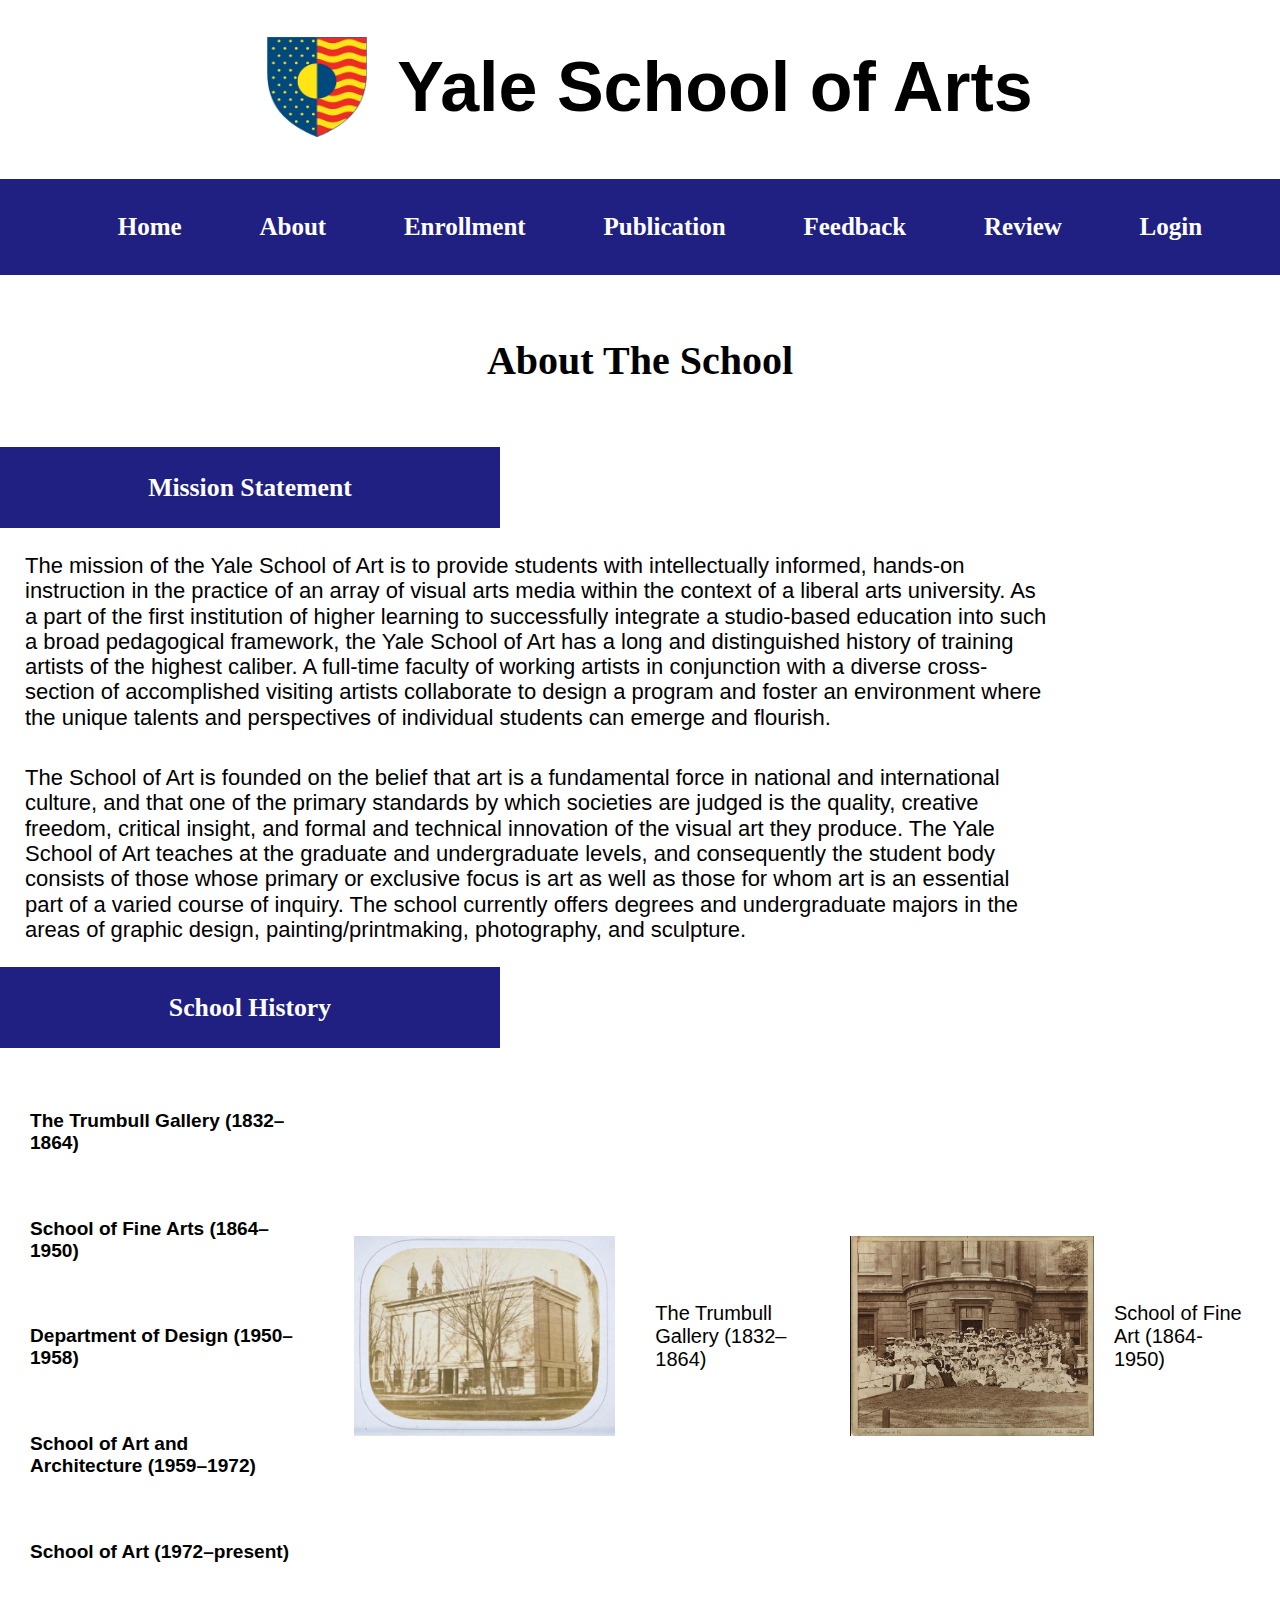
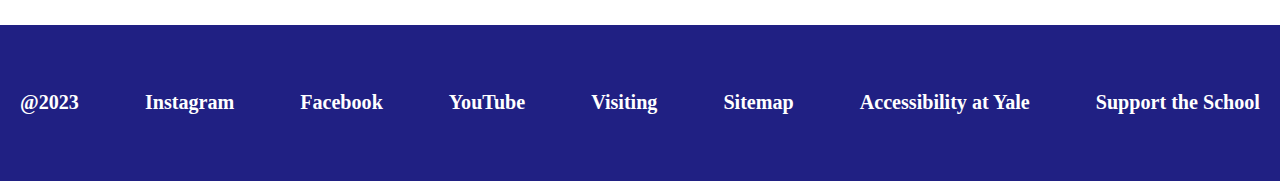
==== about.html @ fc09a9d0 "update" ====
<!DOCTYPE html>
<link rel="stylesheet" href="css/common_style.css" />
<link rel="stylesheet" href="css/about.css" />
<link rel="stylesheet" href="css/normalize.css" />

<meta name="viewport" content="width=device-width" />
<title>Yale School Of Art: About</title>
<header>
  <body>
    <section class="container">
      <img src="picture/School logo.png" alt="logo" width="100" height="100" />

      <div class="SchoolTitle">
        <h1>Yale School of Arts</h1>
      </div>
    </section>

    <menu class="menu">
      <h4><a onclick="home()">Home</a></h4>
      <h4><a onclick="about()">About</a></h4>
      <h4><a onclick="enrollment()">Enrollment</a></h4>
      <h4><a onclick="publication()">Publication</a></h4>
      <h4><a onclick="feedback()">Feedback</a></h4>
      <h4><a onclick="review()">Review</a></h4>
      <h4><a onclick="login()">Login</a></h4>
    </menu>

    <header class="header">
      <h4>About The School</h4>
    </header>

    <subtitle class="subtitle">
      <h3>Mission Statement</h3>
    </subtitle>

    <content class="content">
      The mission of the Yale School of Art is to provide students with
      intellectually informed, hands-on instruction in the practice of an array
      of visual arts media within the context of a liberal arts university. As a
      part of the first institution of higher learning to successfully integrate
      a studio-based education into such a broad pedagogical framework, the Yale
      School of Art has a long and distinguished history of training artists of
      the highest caliber. A full-time faculty of working artists in conjunction
      with a diverse cross-section of accomplished visiting artists collaborate
      to design a program and foster an environment where the unique talents and
      perspectives of individual students can emerge and flourish.
    </content>
    <content class="content">
      The School of Art is founded on the belief that art is a fundamental force
      in national and international culture, and that one of the primary
      standards by which societies are judged is the quality, creative freedom,
      critical insight, and formal and technical innovation of the visual art
      they produce. The Yale School of Art teaches at the graduate and
      undergraduate levels, and consequently the student body consists of those
      whose primary or exclusive focus is art as well as those for whom art is
      an essential part of a varied course of inquiry. The school currently
      offers degrees and undergraduate majors in the areas of graphic design,
      painting/printmaking, photography, and sculpture.
    </content>

    <subtitle class="subtitle">
      <h3>School History</h3>
    </subtitle>

    <section class="rowforimg2">
      <history class="history">
        <h5>The Trumbull Gallery (1832–1864)</h5>
        <h5>School of Fine Arts (1864–1950)</h5>
        <h5>Department of Design (1950–1958)</h5>
        <h5>School of Art and Architecture (1959–1972)</h5>
        <h5>School of Art (1972–present)</h5>
      </history>
      <br /><br />
      <div class="image3">
        <img
          src="picture/TrumbullGalleryYale-1860.jpg"
          alt="art2"
          width="296"
          height="200"
        />
        <br />
        <p class="words">The Trumbull Gallery (1832–1864)</p>
      </div>

      <div class="image4">
        <img
          src="picture/School of fine art(1864–1950).jpg"
          alt="art3"
          width="296"
          height="200"
        />
        <p class="words">School of Fine Art (1864-1950)</p>
      </div>
    </section>
    <script src="js/linkingPages.js"></script>
    <footer class="footer">
      <h6>@2023</h6>
      <h6>Instagram</h6>
      <h6>Facebook</h6>
      <h6>YouTube</h6>
      <h6>Visiting</h6>
      <h6>Sitemap</h6>
      <h6>Accessibility at Yale</h6>
      <h6>Support the School</h6>
    </footer>
  </body>
</header>
---- css/common_style.css ----
/* school logo for all pages */
.container {
  display: flex;
  flex-direction: row;
  gap: 50px;
  justify-content: center;
  align-items: center;
  margin: 20px;
  font-family: Arial, Helvetica, sans-serif;
  border: 4px hidden;
}

/* school name for all pages */
.SchoolTitle {
  font-size: 35px;
  margin: -20px;
}

/* menus for all pages */
.menu h4 a {
  color: white; /* Color for the link within h4 */
  text-decoration: none; /* Remove underline from the link */
  font-family: Georgia, "Times New Roman", Times, serif;
  display: flex;
  flex-direction: row;
}

/* menus for all pages */
.menu {
  background-color: rgb(32, 32, 131);
  color: aliceblue;
  font-size: 25px;
  display: flex;
  justify-content: space-evenly;
  cursor: pointer;
  flex-direction: row;
  margin-bottom: 0px;
}

/* standadize all the word format */
.content {
  display: flex;
  flex-direction: row;
  margin: 15px;
  padding: 10px;
  font-size: 22px;
  text-wrap: wrap;
  width: 80%;
  font-family: "Trebuchet MS", "Lucida Sans Unicode", "Lucida Grande",
    "Lucida Sans", Arial, sans-serif;
}

/* subheading for all pages */
.subtitle {
  font-size: 22px;
  display: flex;
  flex-direction: row;
  background-color: rgb(32, 32, 131);
  color: white;
  justify-content: center;
  width: 500px;
  font-family: Georgia, "Times New Roman", Times, serif;
}

/* footer for all pages*/
.footer {
  display: flex;
  flex-direction: row;
  font-size: 30px;
  justify-content: space-between;
  padding: 20px;
  color: white;
  background-color: rgb(32, 32, 131);
}

/* alignment of the school logo and school title for all pages */
.header {
  display: flex;
  justify-content: center;
  padding: 10px;
  font-size: 40px;
}
/* standadize word size */
.word {
  font-size: 18px;
}

@media only screen and (max-width: 600px) {
  .container {
    display: flex;
    flex-direction: column;
  }
  .menu {
    display: flex;
    flex-direction: column;
  }
  .intro {
    display: flex;
    flex-direction: column;
  }
  .subtitle {
    display: flex;
    flex-direction: column;
  }
  .footer {
    display: flex;
    flex-direction: column;
  }
}
---- css/about.css ----
/* about page:school history timeline */
.history {
  display: flex;
  flex-direction: column;
  font-size: 23px;
  padding: 30px;
  font-family: "Trebuchet MS", "Lucida Sans Unicode", "Lucida Grande",
    "Lucida Sans", Arial, sans-serif;
}

/* about page:school images border */
.rowforimg2 {
  display: flex;
  flex-direction: row;
  border: 4px hidden;
}

/* about page:school images trumbull gallery */
.image3 {
  display: flex;
  flex-direction: row;
  align-items: center;
  justify-content: center;
  padding: 30px;
  gap: 20px;
}

/* about page:school images school of fine art */
.image4 {
  display: flex;
  flex-direction: row;
  align-items: center;
  padding: 30px;
  gap: 20px;
}
.words {
  font-size: 20px;
  font-family: "Trebuchet MS", "Lucida Sans Unicode", "Lucida Grande",
    "Lucida Sans", Arial, sans-serif;
}
@media only screen and (max-width: 600px) {
  .rowforimg2 {
    display: flex;
    flex-direction: column;
  }
}
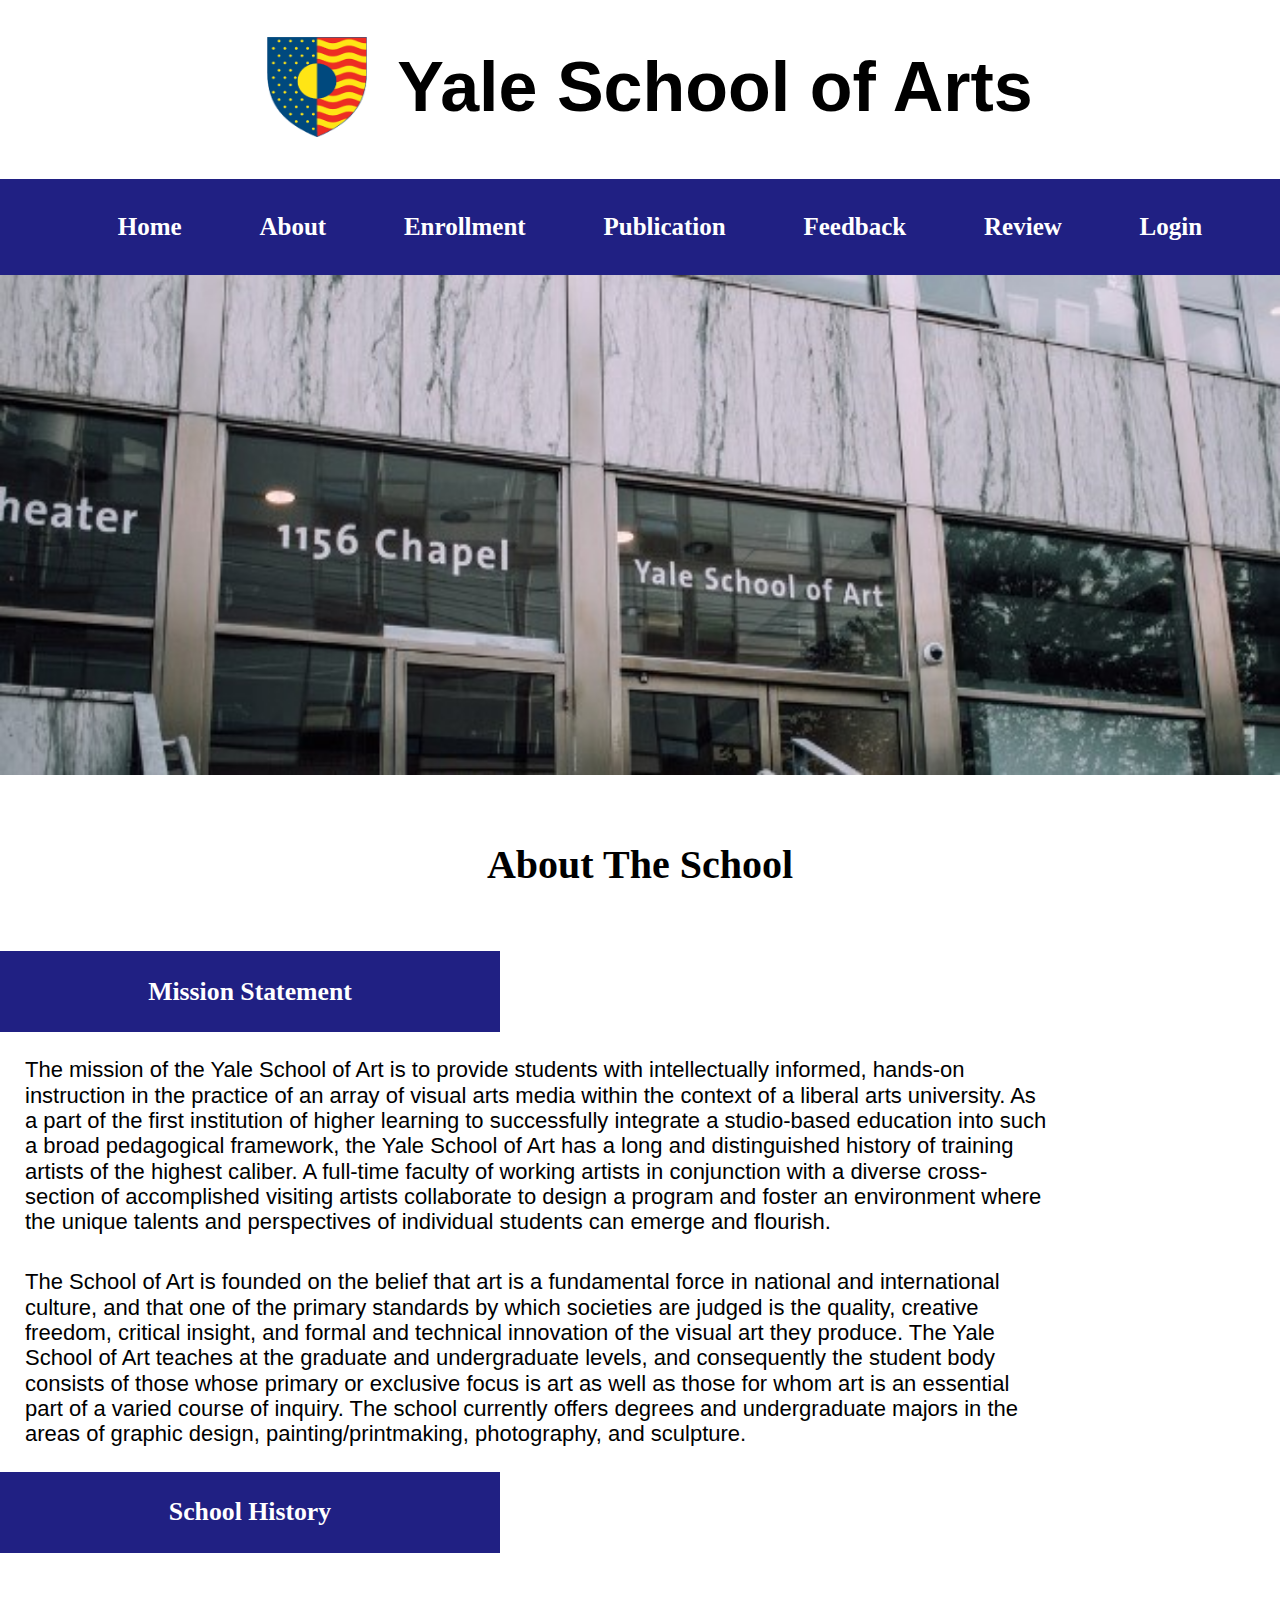
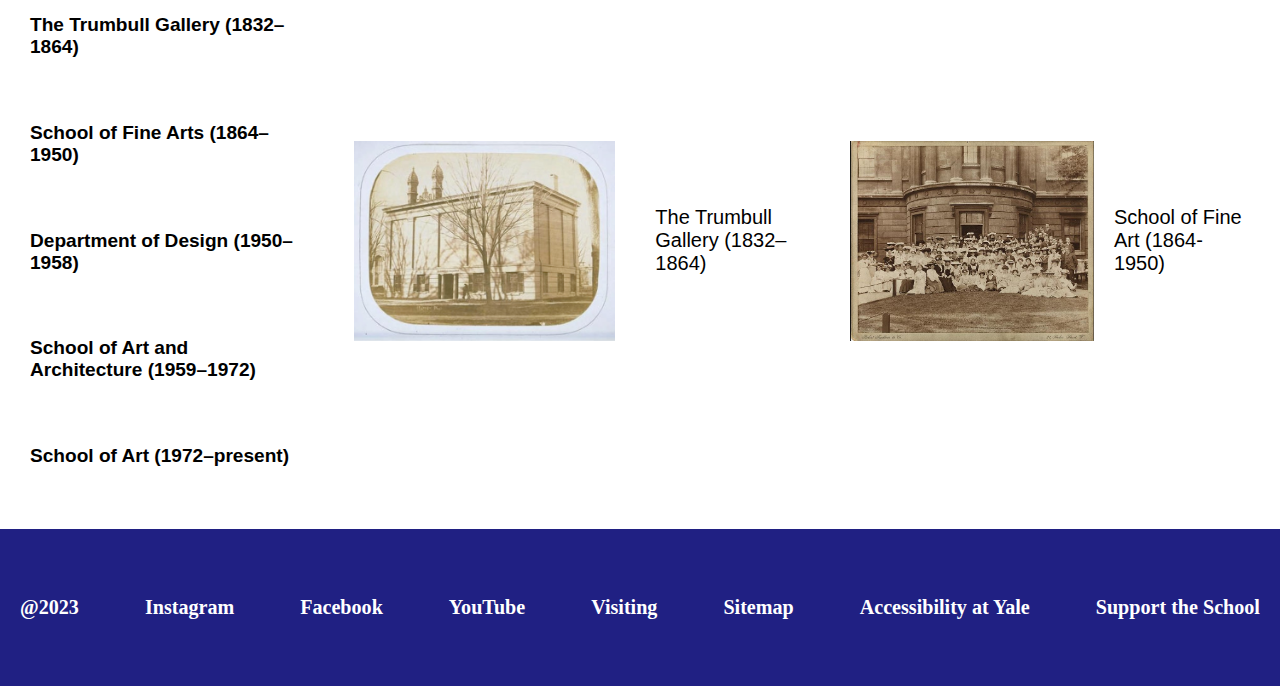
==== commit 2e2c7646: "update" ====
--- a/about.html
+++ b/about.html
@@ -24,7 +24,12 @@
       <h4><a onclick="review()">Review</a></h4>
       <h4><a onclick="login()">Login</a></h4>
     </menu>
-
+    <img
+      src="picture/about cover image.jpg"
+      alt="pic"
+      width="100%"
+      height="500px"
+    />
     <header class="header">
       <h4>About The School</h4>
     </header>
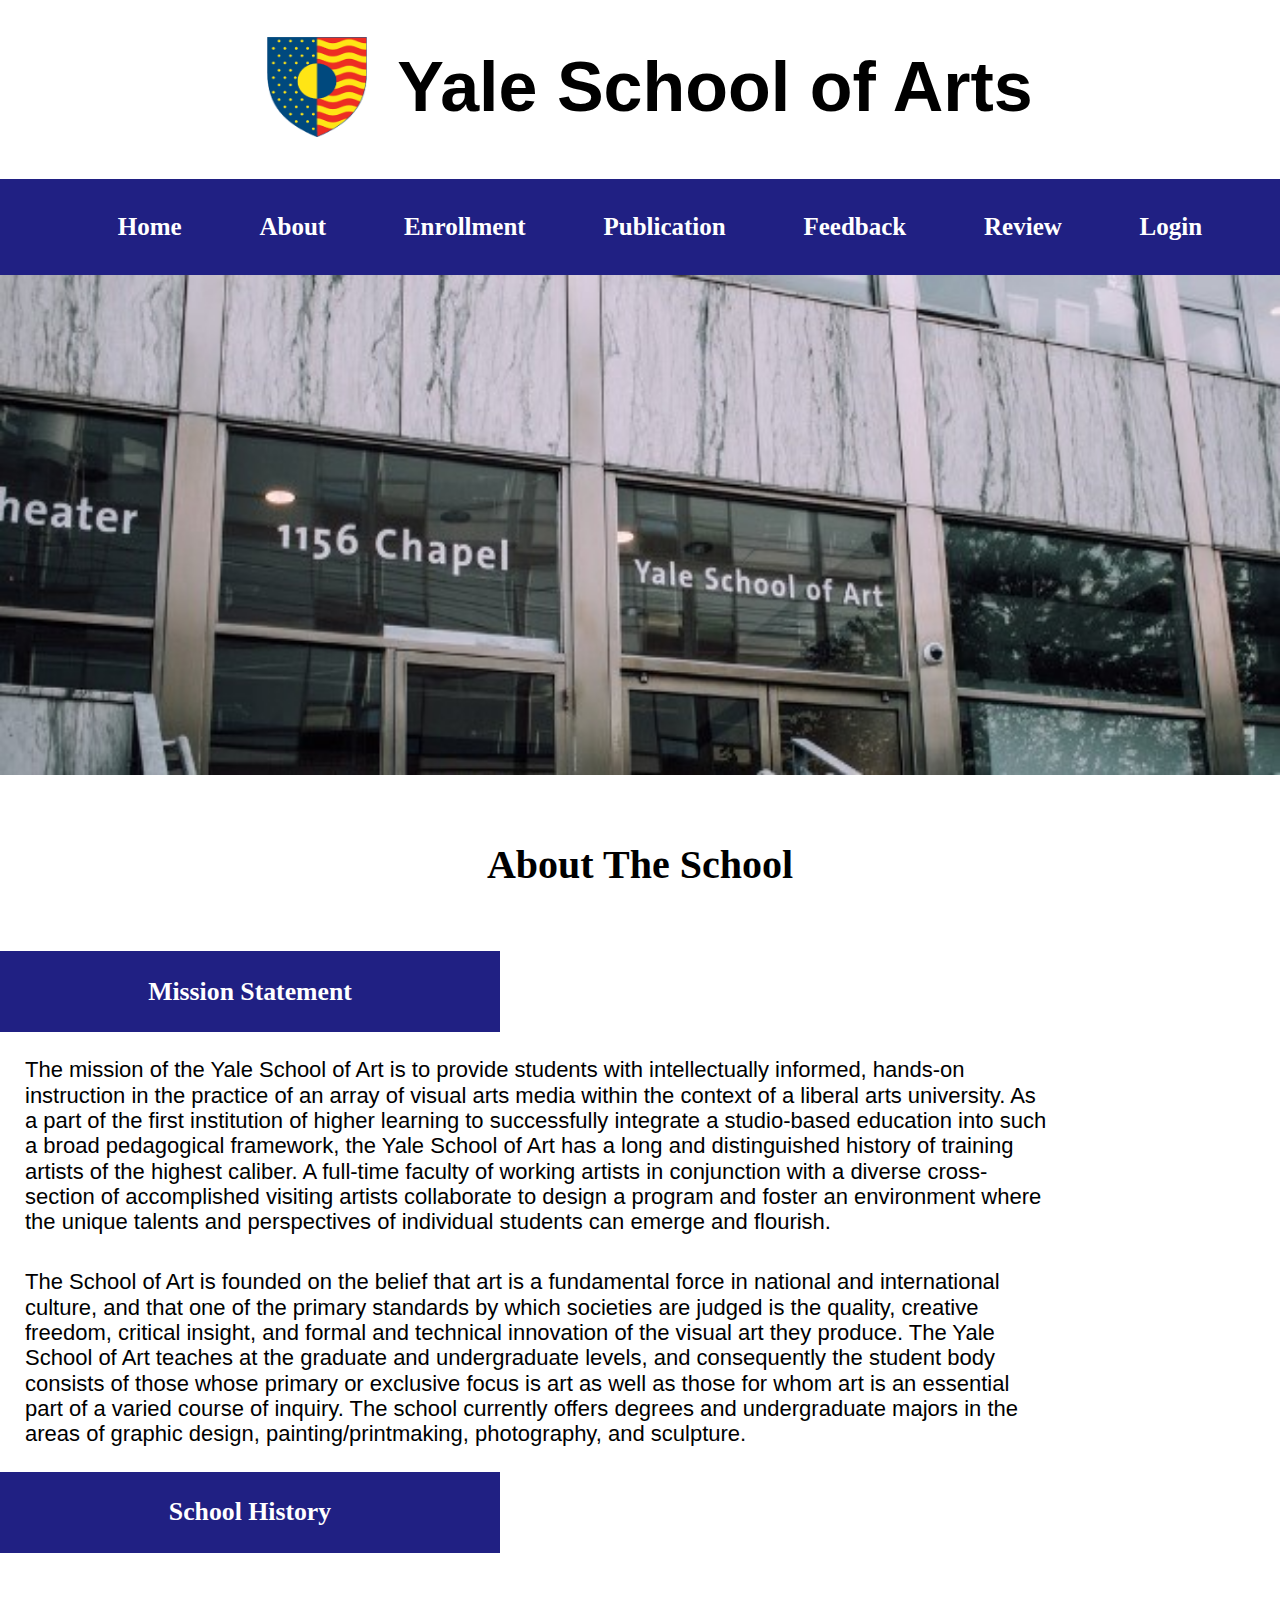
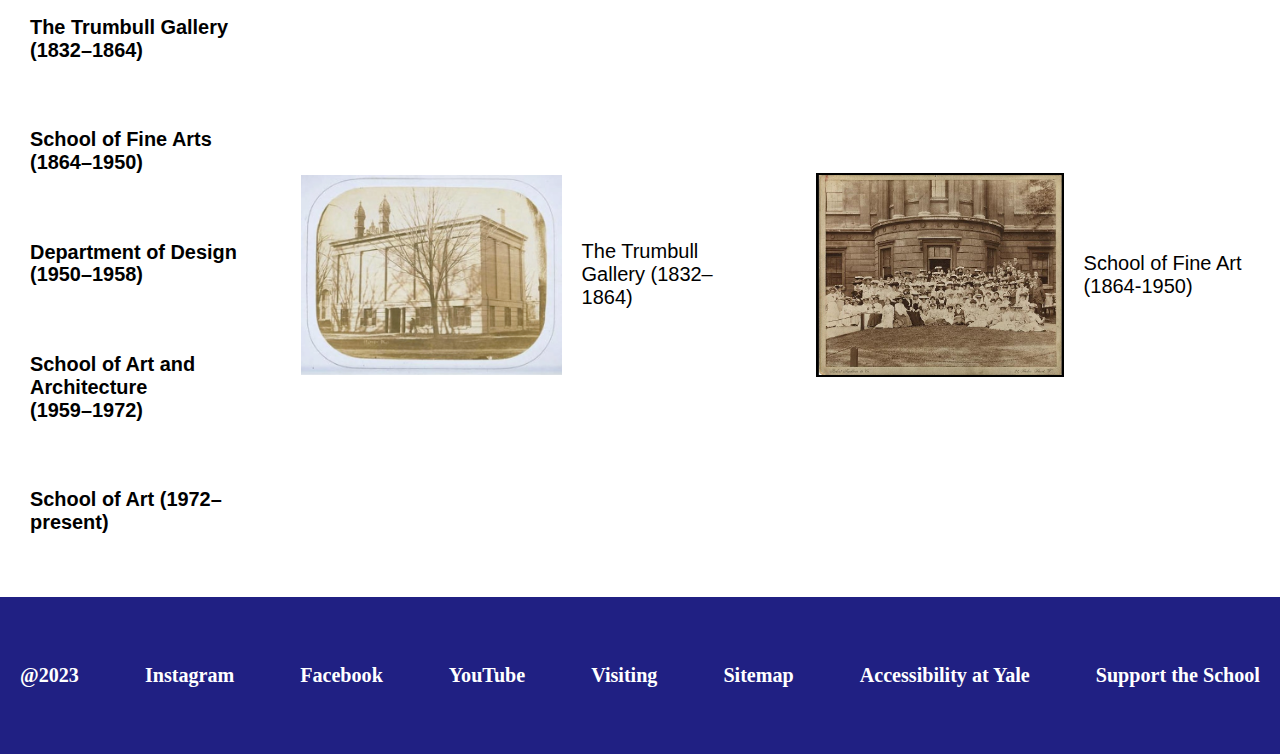
==== commit 5df5bcbe: "update" ====
--- a/about.html
+++ b/about.html
@@ -69,10 +69,10 @@
 
     <section class="rowforimg2">
       <history class="history">
-        <h5>The Trumbull Gallery (1832–1864)</h5>
-        <h5>School of Fine Arts (1864–1950)</h5>
-        <h5>Department of Design (1950–1958)</h5>
-        <h5>School of Art and Architecture (1959–1972)</h5>
+        <h5>The Trumbull Gallery <br />(1832–1864)</h5>
+        <h5>School of Fine Arts <br />(1864–1950)</h5>
+        <h5>Department of Design <br />(1950–1958)</h5>
+        <h5>School of Art and Architecture <br />(1959–1972)</h5>
         <h5>School of Art (1972–present)</h5>
       </history>
       <br /><br />
@@ -83,7 +83,7 @@
           width="296"
           height="200"
         />
-        <br />
+
         <p class="words">The Trumbull Gallery (1832–1864)</p>
       </div>
 
--- a/css/common_style.css
+++ b/css/common_style.css
@@ -73,6 +73,9 @@
   background-color: rgb(32, 32, 131);
 }
 
+.footer h6 {
+  cursor: pointer;
+}
 /* alignment of the school logo and school title for all pages */
 .header {
   display: flex;
--- a/css/about.css
+++ b/css/about.css
@@ -2,7 +2,7 @@
 .history {
   display: flex;
   flex-direction: column;
-  font-size: 23px;
+  font-size: 24px;
   padding: 30px;
   font-family: "Trebuchet MS", "Lucida Sans Unicode", "Lucida Grande",
     "Lucida Sans", Arial, sans-serif;
@@ -30,8 +30,12 @@
   display: flex;
   flex-direction: row;
   align-items: center;
+  justify-content: center;
   padding: 30px;
   gap: 20px;
+}
+.image4 img {
+  border: 2px black solid;
 }
 .words {
   font-size: 20px;
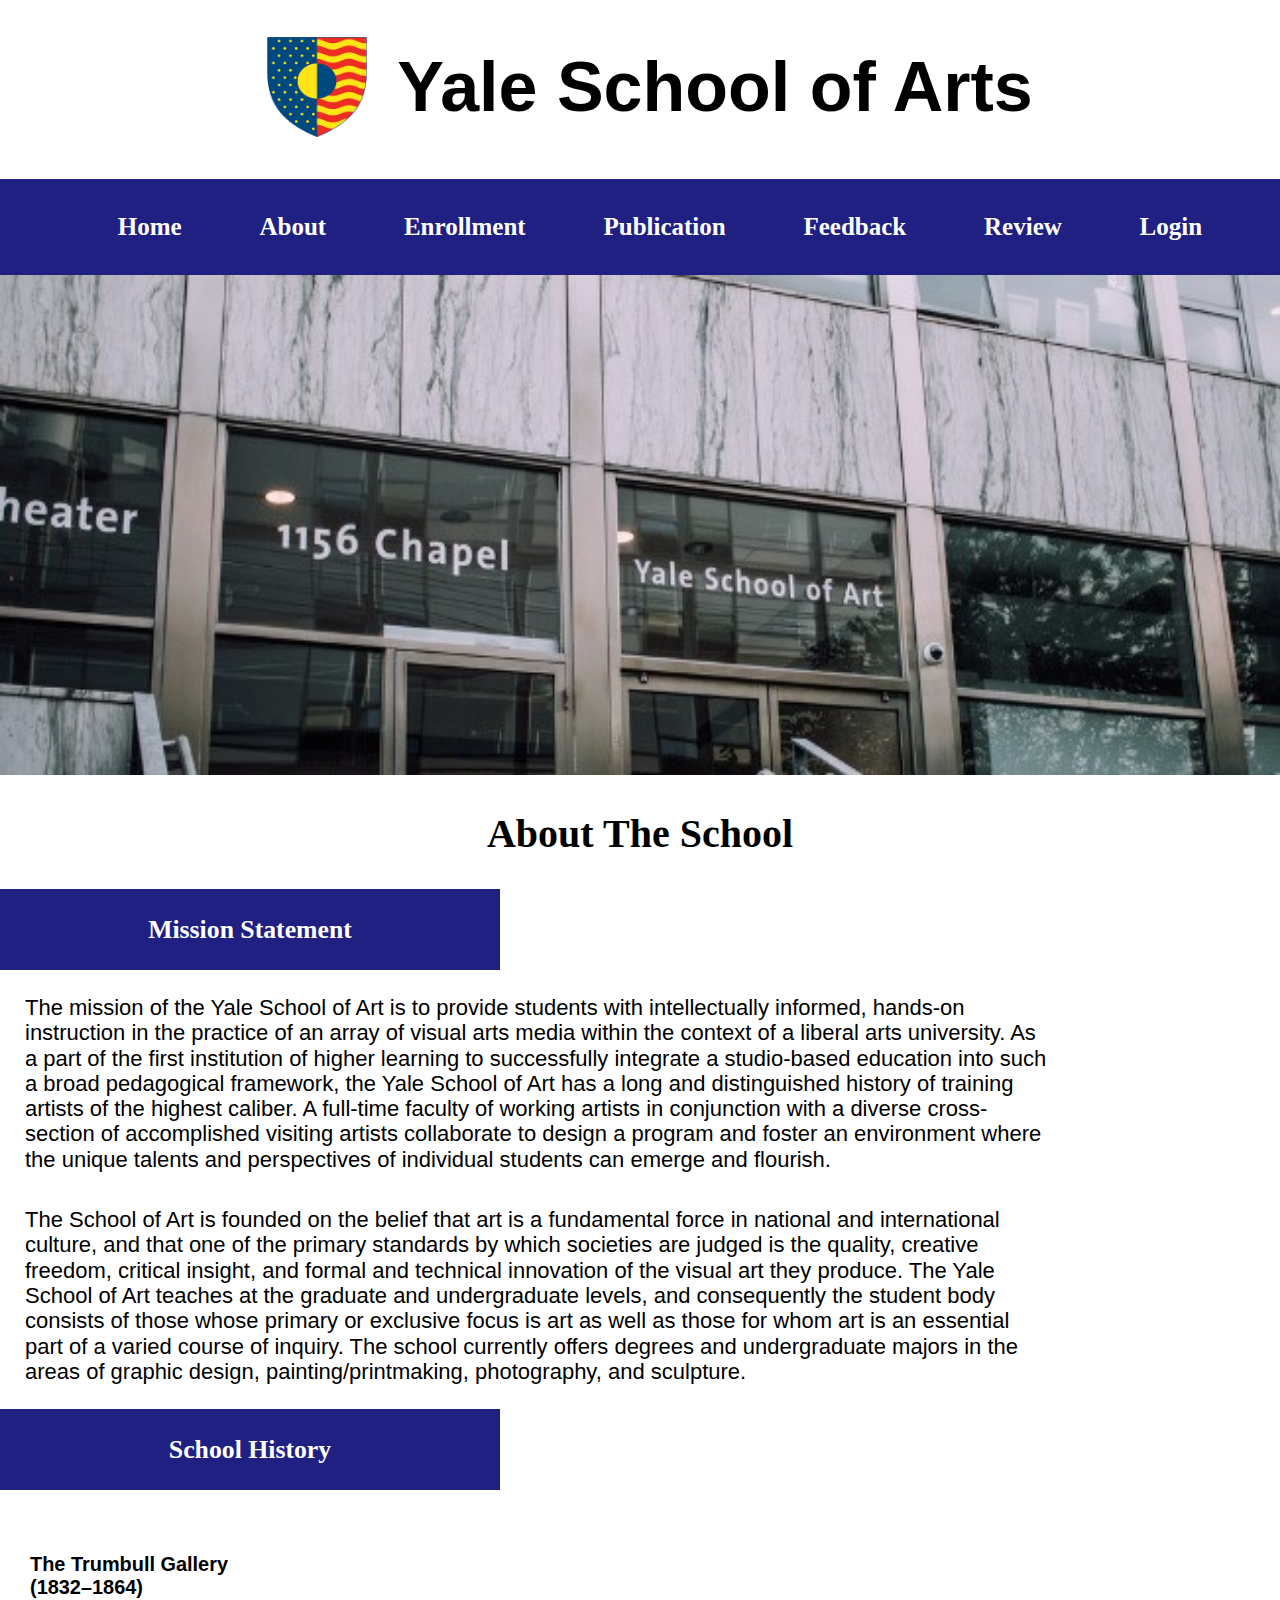
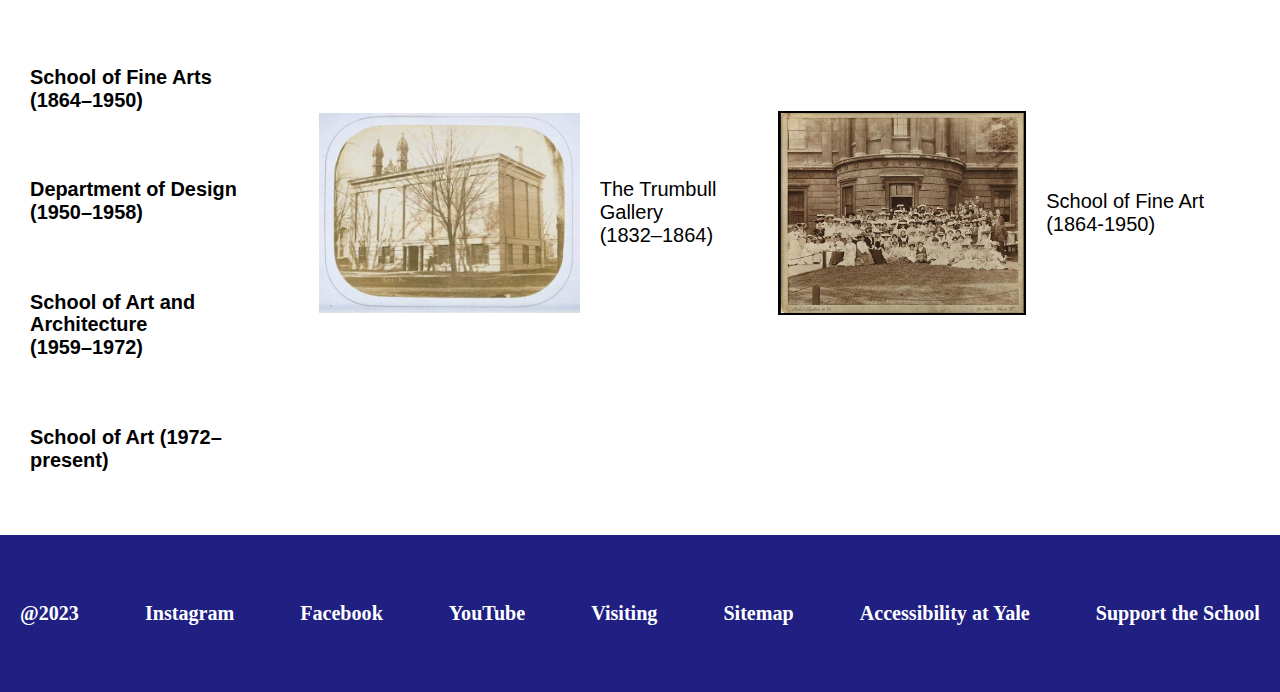
==== commit d27d2fc0: "update" ====
--- a/about.html
+++ b/about.html
@@ -84,7 +84,7 @@
           height="200"
         />
 
-        <p class="words">The Trumbull Gallery (1832–1864)</p>
+        <p class="words">The Trumbull Gallery <br />(1832–1864)</p>
       </div>
 
       <div class="image4">
--- a/css/common_style.css
+++ b/css/common_style.css
@@ -76,16 +76,63 @@
 .footer h6 {
   cursor: pointer;
 }
-/* alignment of the school logo and school title for all pages */
+/* alignment of the title for all pages */
 .header {
   display: flex;
   justify-content: center;
-  padding: 10px;
+  padding: 5px;
+  height: 100px;
+  align-items: center;
+  margin: 0px;
   font-size: 40px;
+  border: 3px hidden;
 }
 /* standadize word size */
 .word {
   font-size: 18px;
+}
+
+/*Scrollbar setting for different browsers*/
+/* For Chrome and Safari */
+::-webkit-scrollbar {
+  width: 12px; /* Set the width of the scrollbar */
+}
+
+::-webkit-scrollbar-thumb {
+  background-color: darkslategray; /* Set the color of the scrollbar thumb */
+}
+
+::-webkit-scrollbar-track {
+  background-color: rgba(
+    220,
+    228,
+    237,
+    0.863
+  ); /* Set the color of the scrollbar track */
+}
+
+/* For Firefox */
+
+html {
+  scrollbar-color: rgba(220, 228, 237, 0.863);
+}
+
+html {
+  scrollbar-width: thin;
+  scrollbar-color: darkslategray;
+}
+
+/* For Internet Explorer and Microsoft Edge */
+body {
+  scrollbar-face-color: #333;
+  scrollbar-track-color: #666;
+}
+
+body {
+  scrollbar-shadow-color: #999;
+  scrollbar-highlight-color: #bbb;
+  scrollbar-3dlight-color: #bbb;
+  scrollbar-darkshadow-color: #666;
 }
 
 @media only screen and (max-width: 600px) {
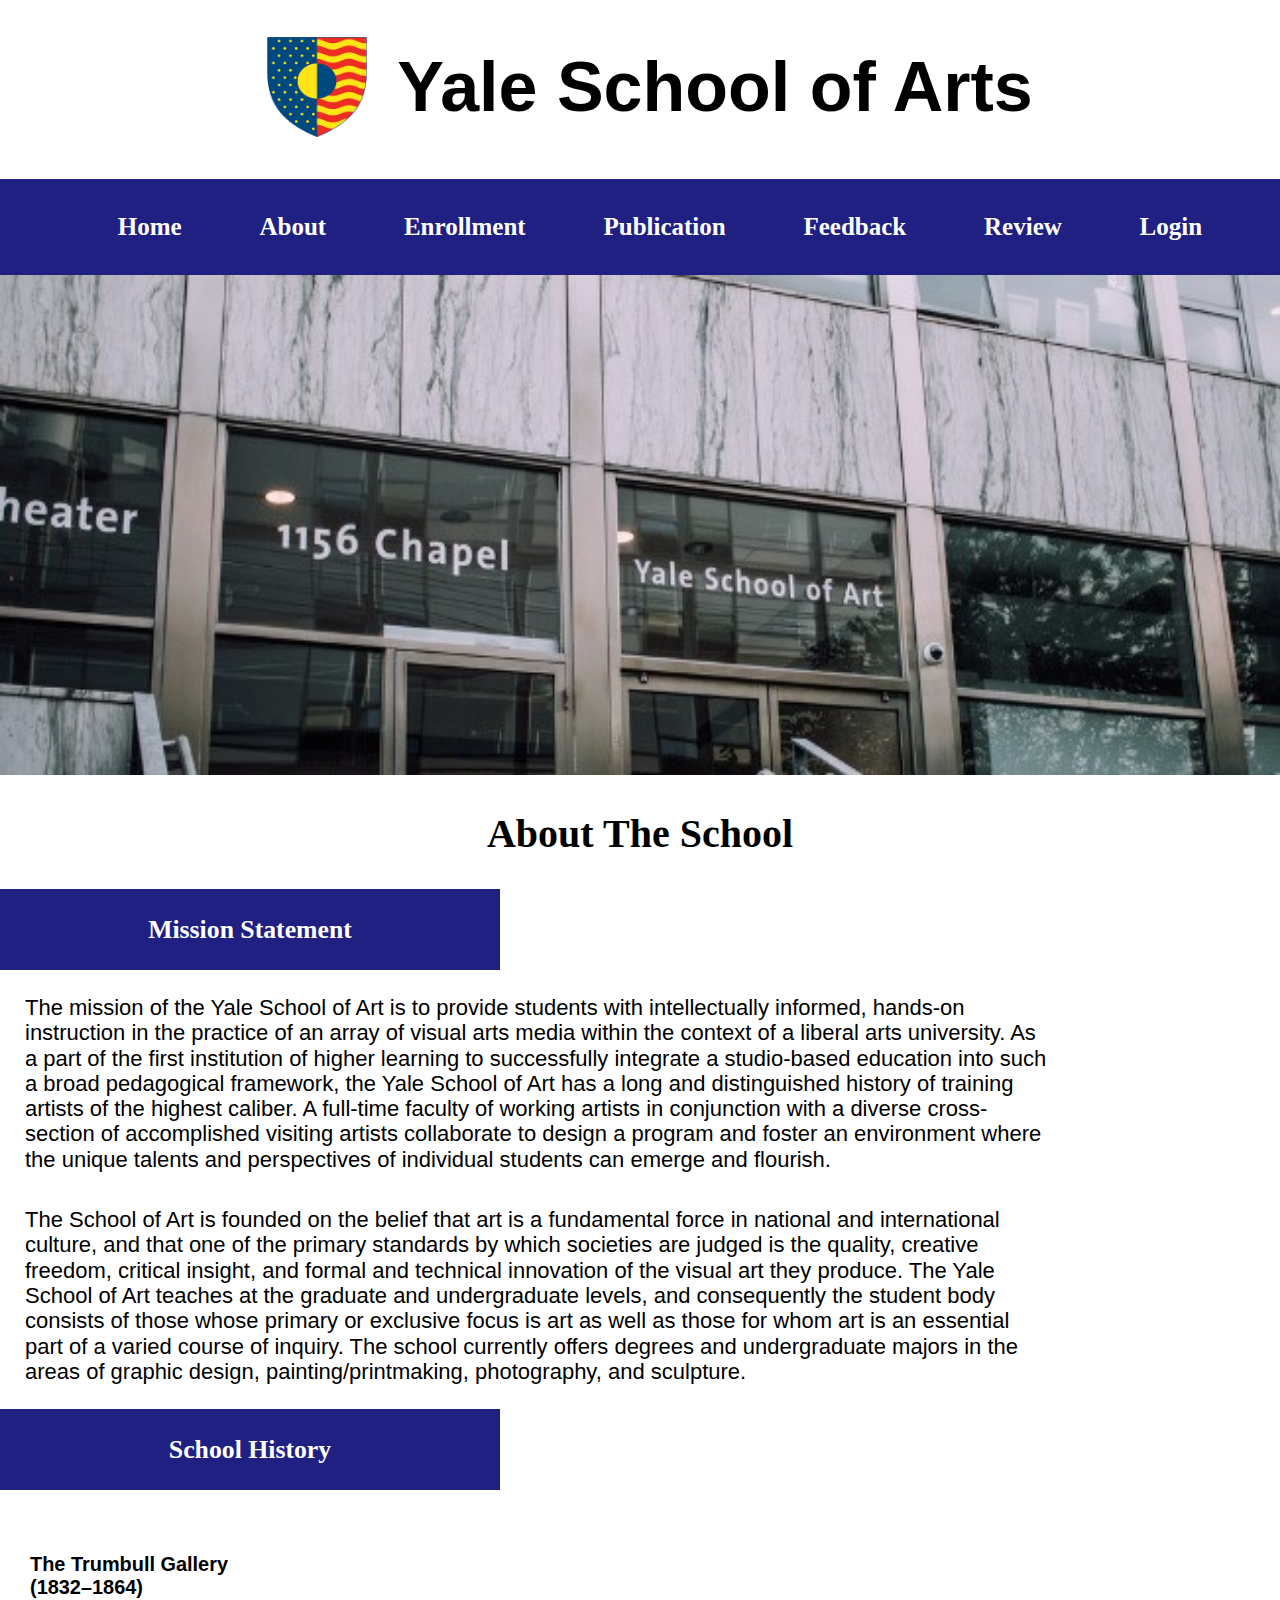
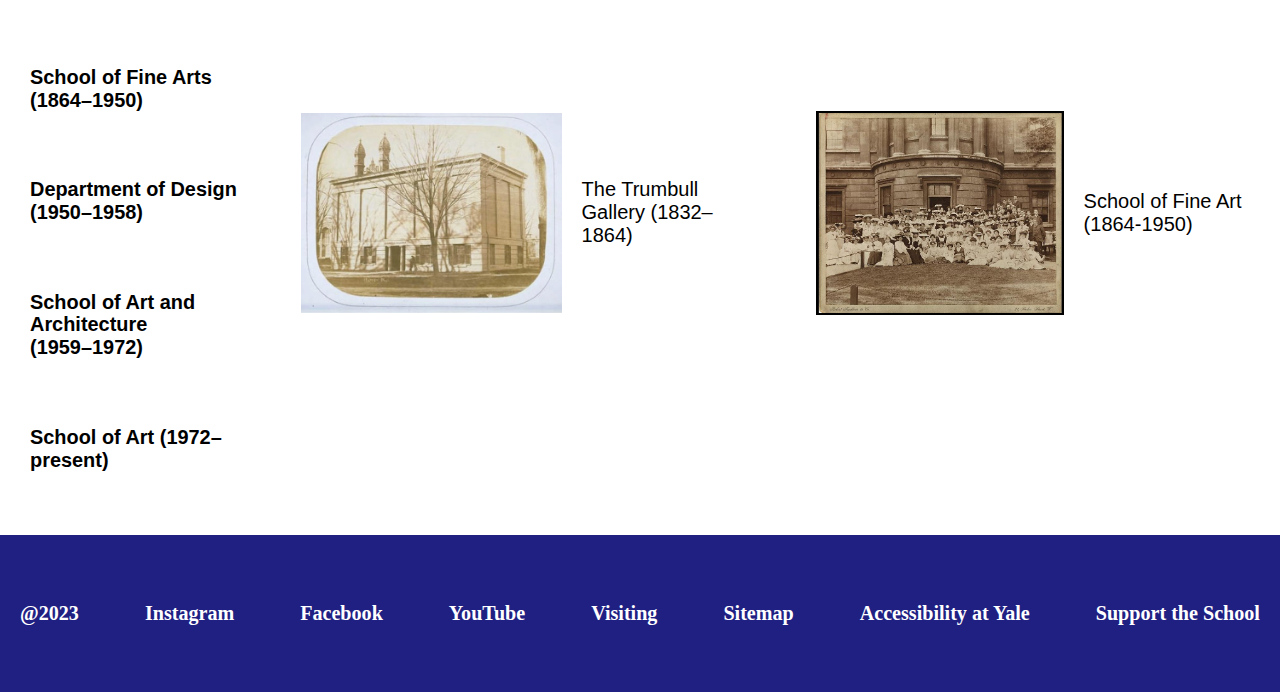
==== commit 629a43c3: "update" ====
--- a/about.html
+++ b/about.html
@@ -78,18 +78,18 @@
       <br /><br />
       <div class="image3">
         <img
-          src="picture/TrumbullGalleryYale-1860.jpg"
+          src="picture/TrumbullGalleryYale_1860.jpg"
           alt="art2"
           width="296"
           height="200"
         />
 
-        <p class="words">The Trumbull Gallery <br />(1832–1864)</p>
+        <p class="words">The Trumbull Gallery (1832–1864)</p>
       </div>
 
       <div class="image4">
         <img
-          src="picture/School of fine art(1864–1950).jpg"
+          src="picture/School of fine art(1864_1950).jpg"
           alt="art3"
           width="296"
           height="200"
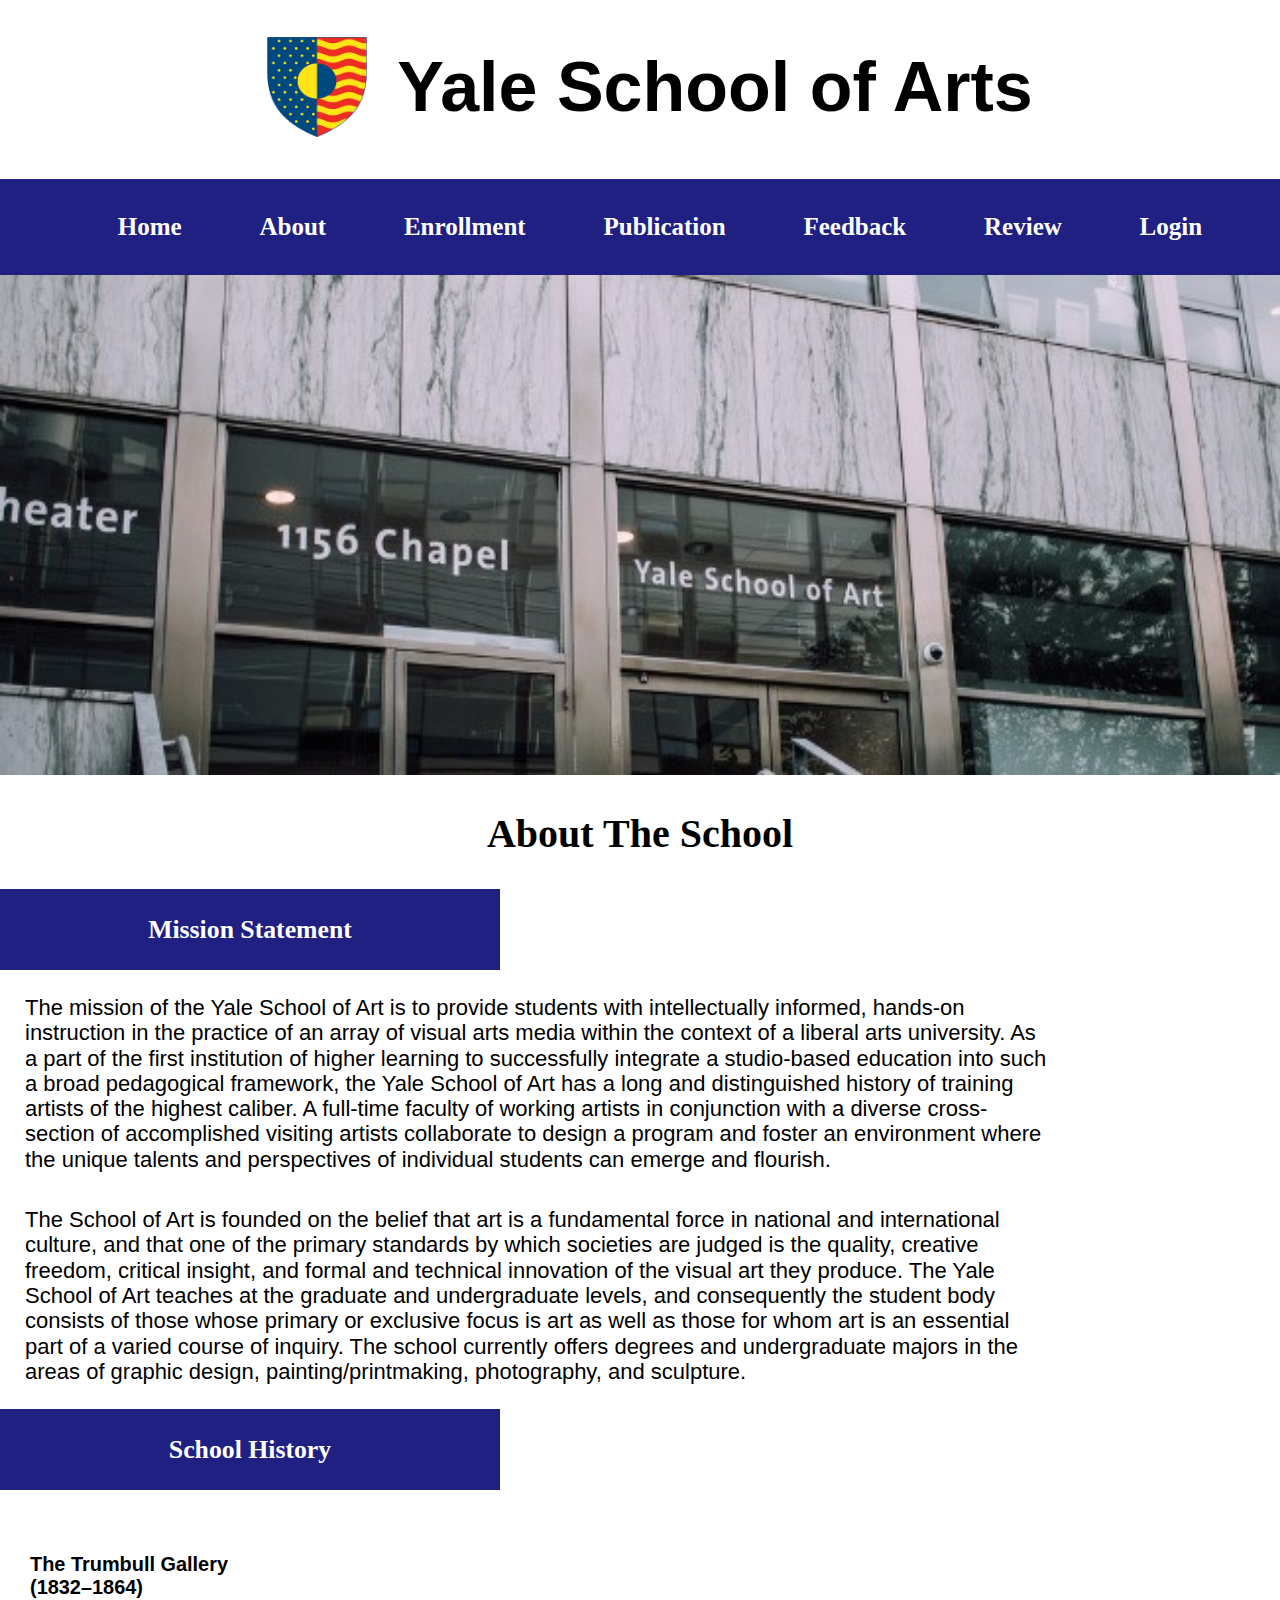
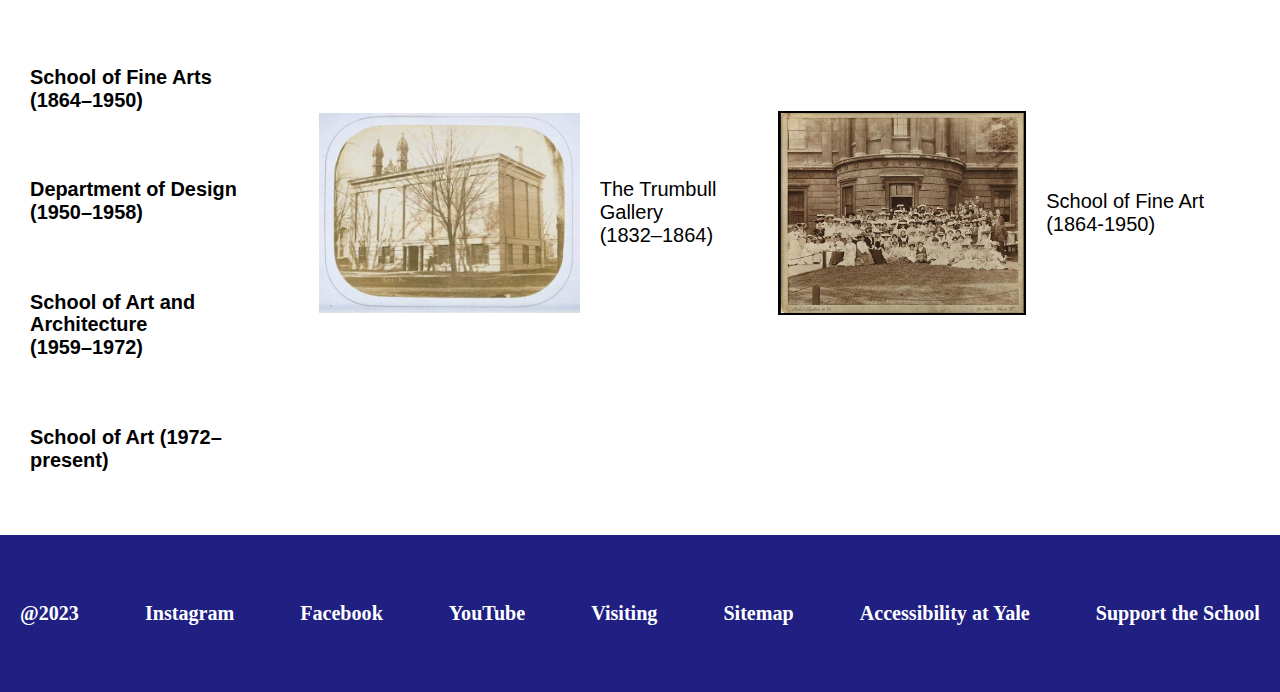
==== commit eafa1a24: "Merge branch 'main' of https://github.com/AppleOngPS/Assignment1" ====
--- a/about.html
+++ b/about.html
@@ -84,7 +84,7 @@
           height="200"
         />
 
-        <p class="words">The Trumbull Gallery (1832–1864)</p>
+        <p class="words">The Trumbull Gallery <br />(1832–1864)</p>
       </div>
 
       <div class="image4">
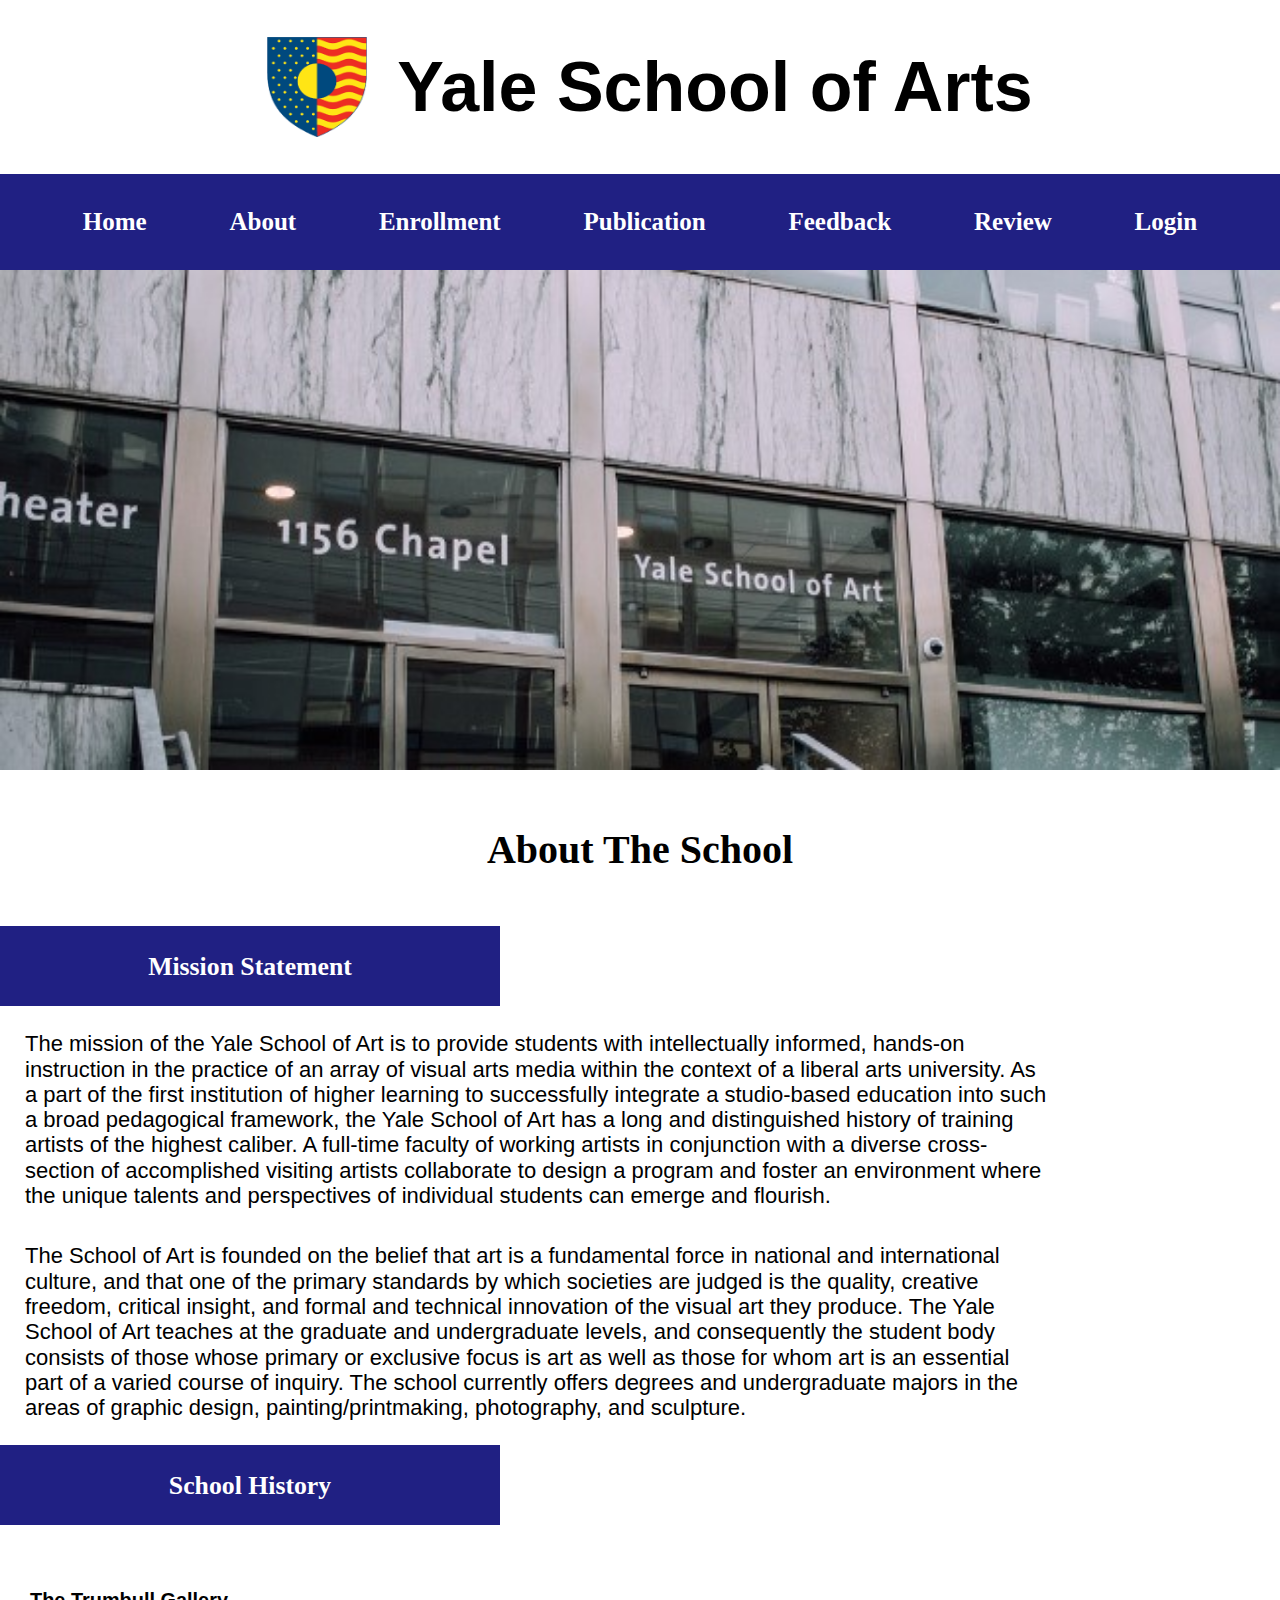
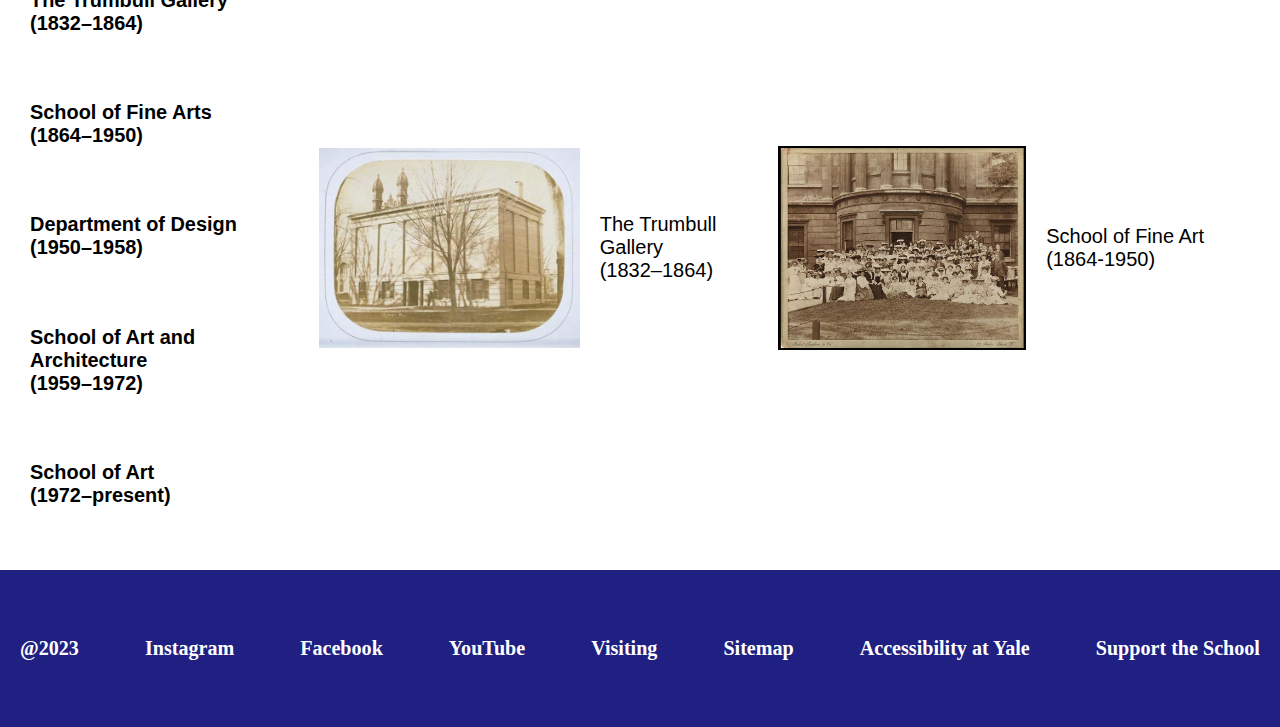
==== commit f5da238c: "update" ====
--- a/about.html
+++ b/about.html
@@ -1,38 +1,40 @@
 <!DOCTYPE html>
-<link rel="stylesheet" href="css/common_style.css" />
-<link rel="stylesheet" href="css/about.css" />
-<link rel="stylesheet" href="css/normalize.css" />
+<html lang="en">
 
-<meta name="viewport" content="width=device-width" />
-<title>Yale School Of Art: About</title>
-<header>
-  <body>
-    <section class="container">
-      <img src="picture/School logo.png" alt="logo" width="100" height="100" />
+<head>
+    <meta charset="UTF-8">
+    <meta name="viewport" content="width=device-width">
+    <link rel="stylesheet" href="css/common_style.css">
+    <link rel="stylesheet" href="css/about.css">
+    <link rel="stylesheet" href="css/normalize.css">
+    <title>Yale School Of Art: About</title>
+</head>
 
-      <div class="SchoolTitle">
-        <h1>Yale School of Arts</h1>
-      </div>
-    </section>
+<body>
+    <header>
+        <section class="container">
+            <img src="picture/School_logo.png" alt="logo" width="100" height="100" />
+            <div class="SchoolTitle">
+                <h1>Yale School of Arts</h1>
+            </div>
+        </section>
 
-    <menu class="menu">
-      <h4><a onclick="home()">Home</a></h4>
-      <h4><a onclick="about()">About</a></h4>
-      <h4><a onclick="enrollment()">Enrollment</a></h4>
-      <h4><a onclick="publication()">Publication</a></h4>
-      <h4><a onclick="feedback()">Feedback</a></h4>
-      <h4><a onclick="review()">Review</a></h4>
-      <h4><a onclick="login()">Login</a></h4>
-    </menu>
-    <img
-      src="picture/about cover image.jpg"
-      alt="pic"
-      width="100%"
-      height="500px"
-    />
-    <header class="header">
-      <h4>About The School</h4>
+        <nav class="menu">
+            <h4><a onclick="home()">Home</a></h4>
+            <h4><a onclick="about()">About</a></h4>
+            <h4><a onclick="enrollment()">Enrollment</a></h4>
+            <h4><a onclick="publication()">Publication</a></h4>
+            <h4><a onclick="feedback()">Feedback</a></h4>
+            <h4><a onclick="review()">Review</a></h4>
+            <h4><a onclick="login()">Login</a></h4>
+        </nav>
     </header>
+
+    <img src="picture/about_cover_image.jpg" alt="pic" width="100%" height="500px" />
+
+    <div class="header">
+        <h4>About The School</h4>
+    </div>
 
     <subtitle class="subtitle">
       <h3>Mission Statement</h3>
@@ -73,7 +75,7 @@
         <h5>School of Fine Arts <br />(1864–1950)</h5>
         <h5>Department of Design <br />(1950–1958)</h5>
         <h5>School of Art and Architecture <br />(1959–1972)</h5>
-        <h5>School of Art (1972–present)</h5>
+        <h5>School of Art <br/>(1972–present)</h5>
       </history>
       <br /><br />
       <div class="image3">
@@ -89,7 +91,7 @@
 
       <div class="image4">
         <img
-          src="picture/School of fine art(1864_1950).jpg"
+          src="picture/School_of_fine_art(1864_1950).jpg"
           alt="art3"
           width="296"
           height="200"
--- a/css/common_style.css
+++ b/css/common_style.css
@@ -7,7 +7,7 @@
   align-items: center;
   margin: 20px;
   font-family: Arial, Helvetica, sans-serif;
-  border: 4px hidden;
+  border: none; /* Fix: Use 'none' instead of 'hidden' */
 }
 
 /* school name for all pages */
@@ -18,8 +18,8 @@
 
 /* menus for all pages */
 .menu h4 a {
-  color: white; /* Color for the link within h4 */
-  text-decoration: none; /* Remove underline from the link */
+  color: white;
+  text-decoration: none;
   font-family: Georgia, "Times New Roman", Times, serif;
   display: flex;
   flex-direction: row;
@@ -44,7 +44,7 @@
   margin: 15px;
   padding: 10px;
   font-size: 22px;
-  text-wrap: wrap;
+  white-space: wrap; /* Fix: Use 'white-space' instead of 'text-wrap' */
   width: 80%;
   font-family: "Trebuchet MS", "Lucida Sans Unicode", "Lucida Grande",
     "Lucida Sans", Arial, sans-serif;
@@ -58,7 +58,9 @@
   background-color: rgb(32, 32, 131);
   color: white;
   justify-content: center;
+  align-items: center;
   width: 500px;
+  height: 80px;
   font-family: Georgia, "Times New Roman", Times, serif;
 }
 
@@ -76,84 +78,38 @@
 .footer h6 {
   cursor: pointer;
 }
-/* alignment of the title for all pages */
-.header {
-  display: flex;
-  justify-content: center;
-  padding: 5px;
-  height: 100px;
-  align-items: center;
-  margin: 0px;
-  font-size: 40px;
-  border: 3px hidden;
-}
-/* standadize word size */
-.word {
-  font-size: 18px;
-}
 
-/*Scrollbar setting for different browsers*/
+/* Scrollbar setting for different browsers */
 /* For Chrome and Safari */
 ::-webkit-scrollbar {
-  width: 12px; /* Set the width of the scrollbar */
+  width: 12px;
 }
 
 ::-webkit-scrollbar-thumb {
-  background-color: darkslategray; /* Set the color of the scrollbar thumb */
+  background-color: darkslategray;
 }
 
 ::-webkit-scrollbar-track {
-  background-color: rgba(
-    220,
-    228,
-    237,
-    0.863
-  ); /* Set the color of the scrollbar track */
+  background-color: rgba(220, 228, 237, 0.863);
 }
 
 /* For Firefox */
-
 html {
-  scrollbar-color: rgba(220, 228, 237, 0.863);
+  scrollbar-color: darkslategray rgba(220, 228, 237, 0.863);
 }
 
-html {
-  scrollbar-width: thin;
-  scrollbar-color: darkslategray;
+/* For WebKit-based browsers (Chrome, Safari) */
+::-webkit-scrollbar-thumb {
+  background-color: darkslategray;
 }
 
-/* For Internet Explorer and Microsoft Edge */
-body {
-  scrollbar-face-color: #333;
-  scrollbar-track-color: #666;
+::-webkit-scrollbar-track {
+  background-color: rgba(220, 228, 237, 0.863);
 }
 
-body {
-  scrollbar-shadow-color: #999;
-  scrollbar-highlight-color: #bbb;
-  scrollbar-3dlight-color: #bbb;
-  scrollbar-darkshadow-color: #666;
+.header {
+  display: flex;
+  align-items: center;
+  justify-content: center;
+  font-size: 40px;
 }
-
-@media only screen and (max-width: 600px) {
-  .container {
-    display: flex;
-    flex-direction: column;
-  }
-  .menu {
-    display: flex;
-    flex-direction: column;
-  }
-  .intro {
-    display: flex;
-    flex-direction: column;
-  }
-  .subtitle {
-    display: flex;
-    flex-direction: column;
-  }
-  .footer {
-    display: flex;
-    flex-direction: column;
-  }
-}
